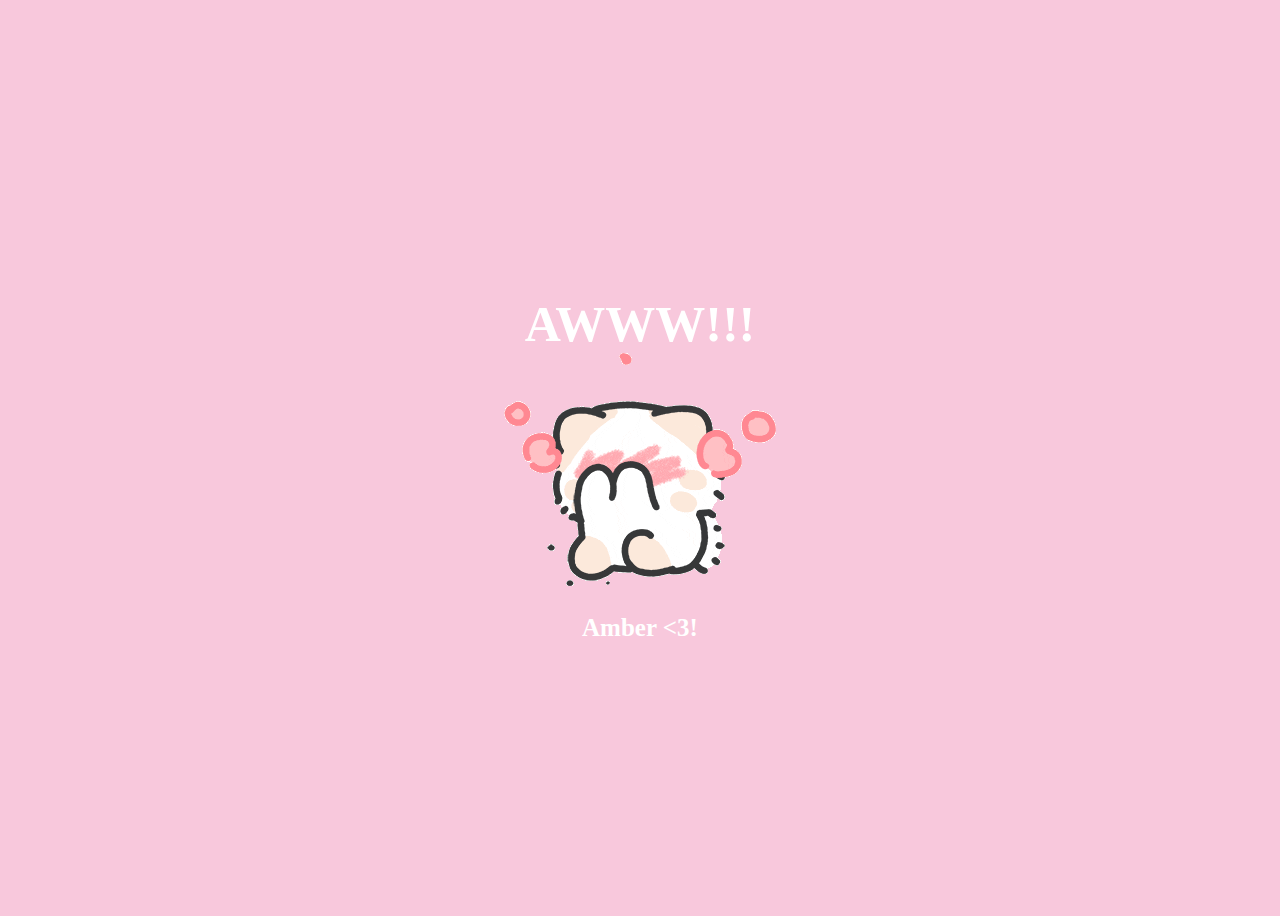
==== yes.html @ c07e68cc "Add files via upload" ====
<!DOCTYPE html>
<html lang="en">
    <head>
        <link rel="stylesheet" href="./style/css/yes_styles.css">
        
    </head> 
    <body>
        <div class="container">
            <div >
                <h1 class = "header_text">AWWW!!! </h1>
            </div>
            <div class="gif_container">
                <img src="./style/images/cute-cat.gif" alt="Cute animated illustration">
            </div>
            <p class = "text"> Amber <3!</p>
        </div>
       
    </body> 
</html>
---- style/css/yes_styles.css ----
body {
    display: flex;
    justify-content: center;
    align-items: center;
    height: 100vh;
    background-color: #F8C8DC;
}

/* Position the "No" button absolutely within body */
#noButton {
    position: absolute;
    margin-left: 150px;
    transition: 0.5s;
    /* Smooth movement */
}

#yesButton {
    position: absolute;
    margin-right: 150px;
    /* Smooth movement */
}

.header_text {
    font-family: 'Nunito';
    font-size: 50px;
    font-weight: bold;
    color: white;
    text-align: center;
    margin-top: 20px;
    margin-bottom: 0px;
}

.text {
    font-family: 'Nunito';
    font-size: 25px;
    font-weight: bold;
    color: white;
    text-align: center;
    margin-top: 20px;
    margin-bottom: 0px;
}

.buttons {
    display: flex;
    flex-direction: row;
    justify-content: center;
    align-items: center;
    margin-top: 20px;
    margin-left: 20px;
    /* optional: adds some space between the buttons */
}

.btn {
    background-color: #FFB6C1;
    color: white;
    padding: 15px 32px;
    text-align: center;
    display: inline-block;
    font-size: 16px;
    margin: 4px 2px;
    cursor: pointer;
    border: none;
    border-radius: 12px;
    transition: background-color 0.3s ease;
}

.btn:hover {
    background-color: #FAF9F6;
}

.gif_container {
    display: flex;
    justify-content: center;
    align-items: center;
}
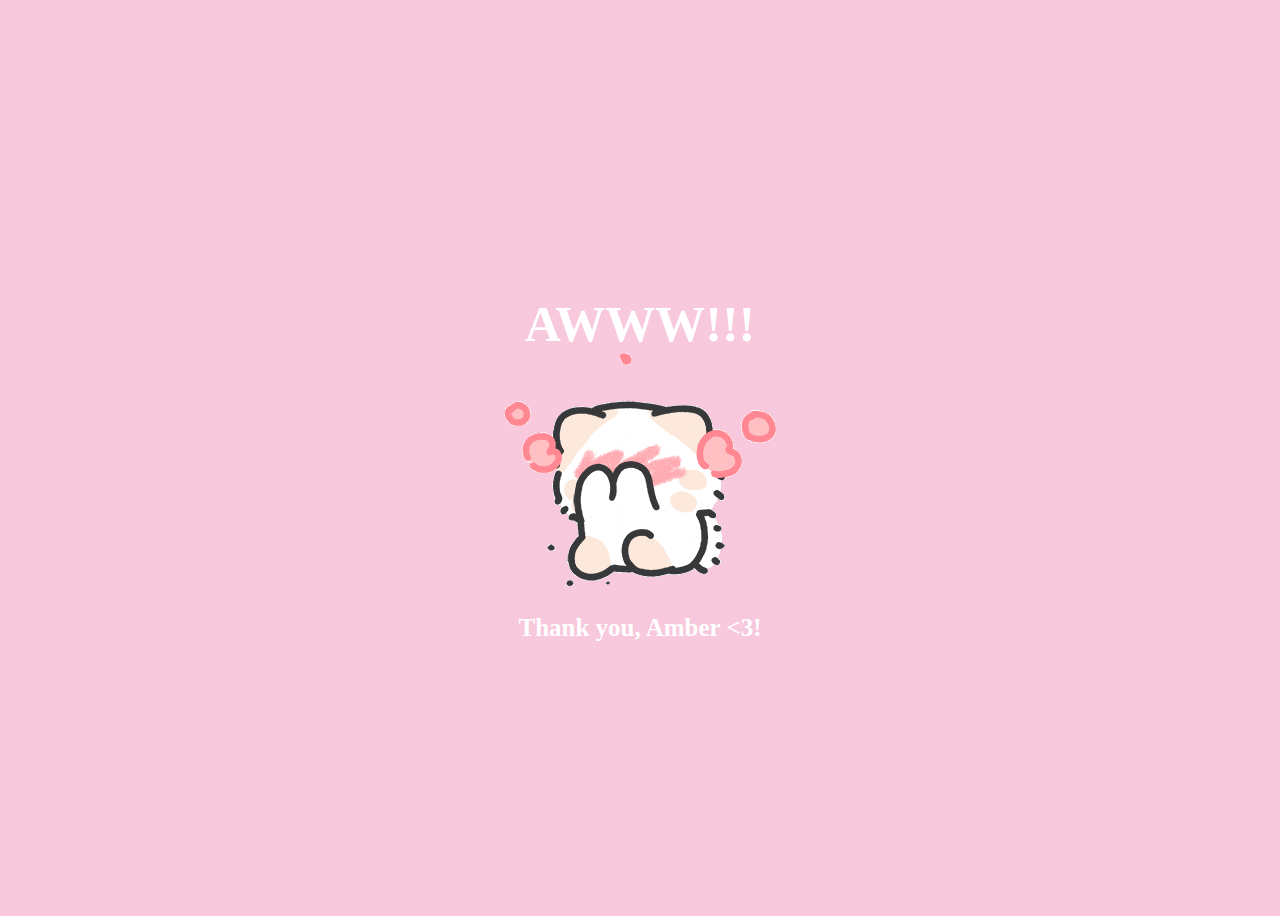
==== commit cd1cba69: "Update yes.html" ====
--- a/yes.html
+++ b/yes.html
@@ -12,8 +12,8 @@
             <div class="gif_container">
                 <img src="./style/images/cute-cat.gif" alt="Cute animated illustration">
             </div>
-            <p class = "text"> Amber <3!</p>
+            <p class = "text"> Thank you, Amber <3!</p>
         </div>
        
     </body> 
-</html>+</html>
